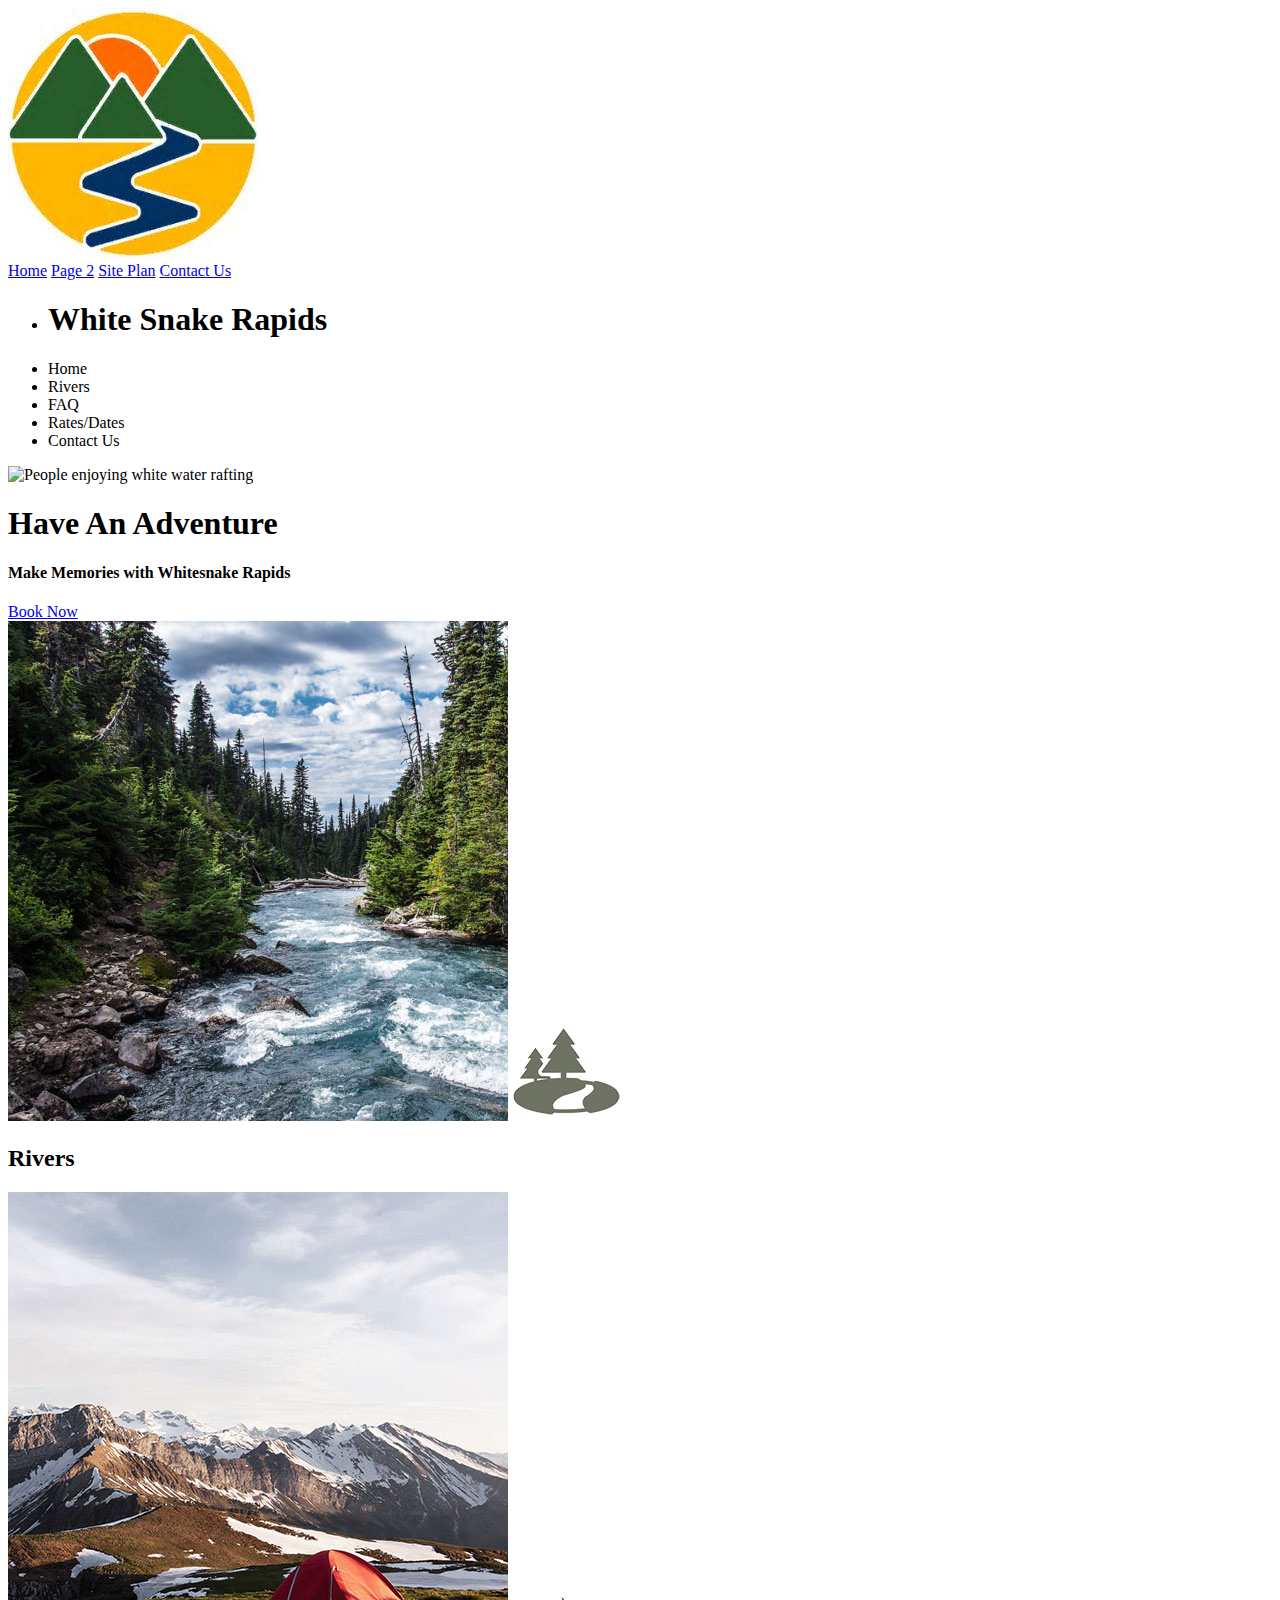
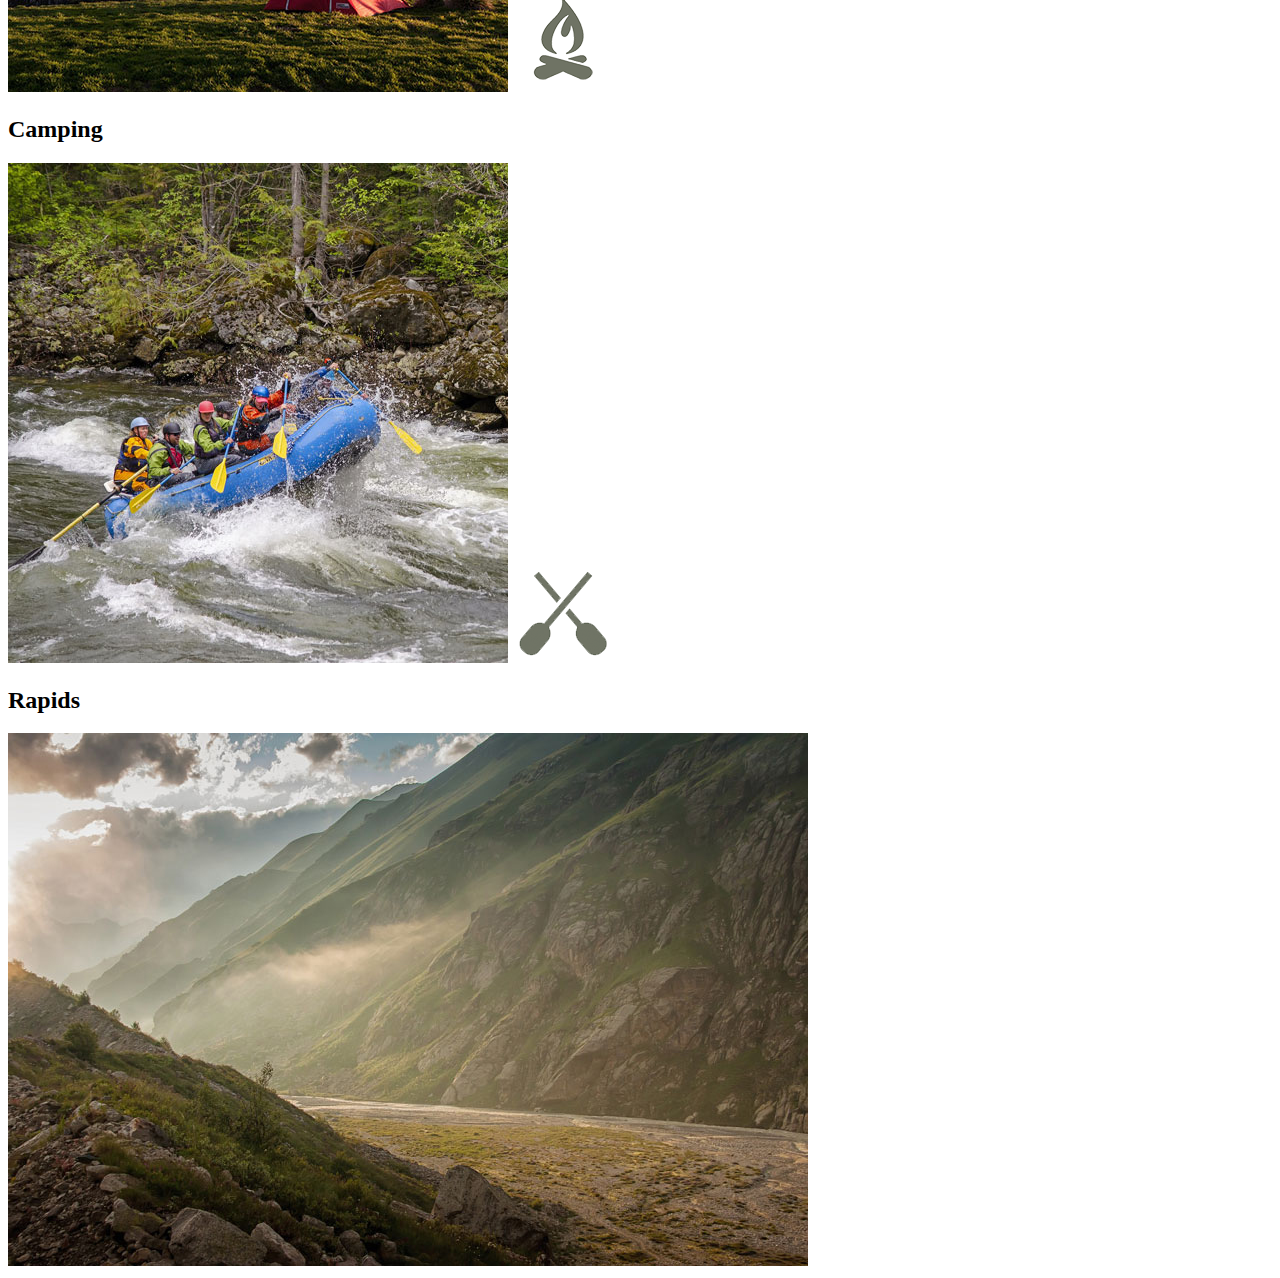
==== wwr/index.html @ b63e9f6f "home page added" ====
<!doctype html>
<html lang="en">
<head>
    <meta charset="utf-8">
    <meta http-equiv="X-UA-Compatible" content="IE=edge">
    <meta name="viewport" content="width=device-width, initial-scale=1.0">
    <title>Whitewater rafting vacation | White Snake Rapids | Home</title>
</head>
<body>
   <header>
        <a id="logo_link" href="index.html"></a>
        <img src="images/whitesnakeraft.jpg" alt="White Snake Rapids Logo">
        <nav>
            <a href="index.html">Home</a>
            <a href="#">Page 2</a>
            <a href="site-plan-rafting.html">Site Plan</a>
            <a href="contactus.html">Contact Us</a>
          <ul>
            <li><h1>White Snake Rapids</h1></li>
            <li>Home</li>
            <li>Rivers</li>
            <li>FAQ</li>
            <li>Rates/Dates</li>
            <li>Contact Us</li>
          </ul>
        </nav>
    </header>
    <div id="hero">
        <img id="hero-img" src="images/hero.png" alt="People enjoying white water rafting">
    </div>
    <section id="hero-msg">
        <h1 class="home-title"> Have An Adventure</h1>
        <h4>Make Memories with Whitesnake Rapids </h4>
        <div class="button-box">
            <a class="book" href="contactus.html">Book Now</a>

        </div>
    </section>
    <main class="home-grid">
        <section class="rivers-card">
            <img class="card-img" src="images/rivers.jpg" alt="river in forest">
            <img class="icon" src="images/river_icon.png" alt="river icon">
            <h2>Rivers</h2>
        </section>
        <section class="camping-card">
            <img class="card-img" src="images/camping.jpg" alt="tent in mountains">
            <img class="icon" src="images/fire_icon.png" alt="fire icon">
            <h2>Camping</h2>
        </section>
        <section class="rapids-card">
            <img class="card-img" src="images/rapids.jpg" alt="rafting boat">
            <img class="icon" src="images/oars.png" alt="oars icon">
            <h2>Rapids</h2>
        </section>
        <img class="mountains" src="images/mountains.jpg" alt="Misty mountains">
    </main>
</body>
</html>
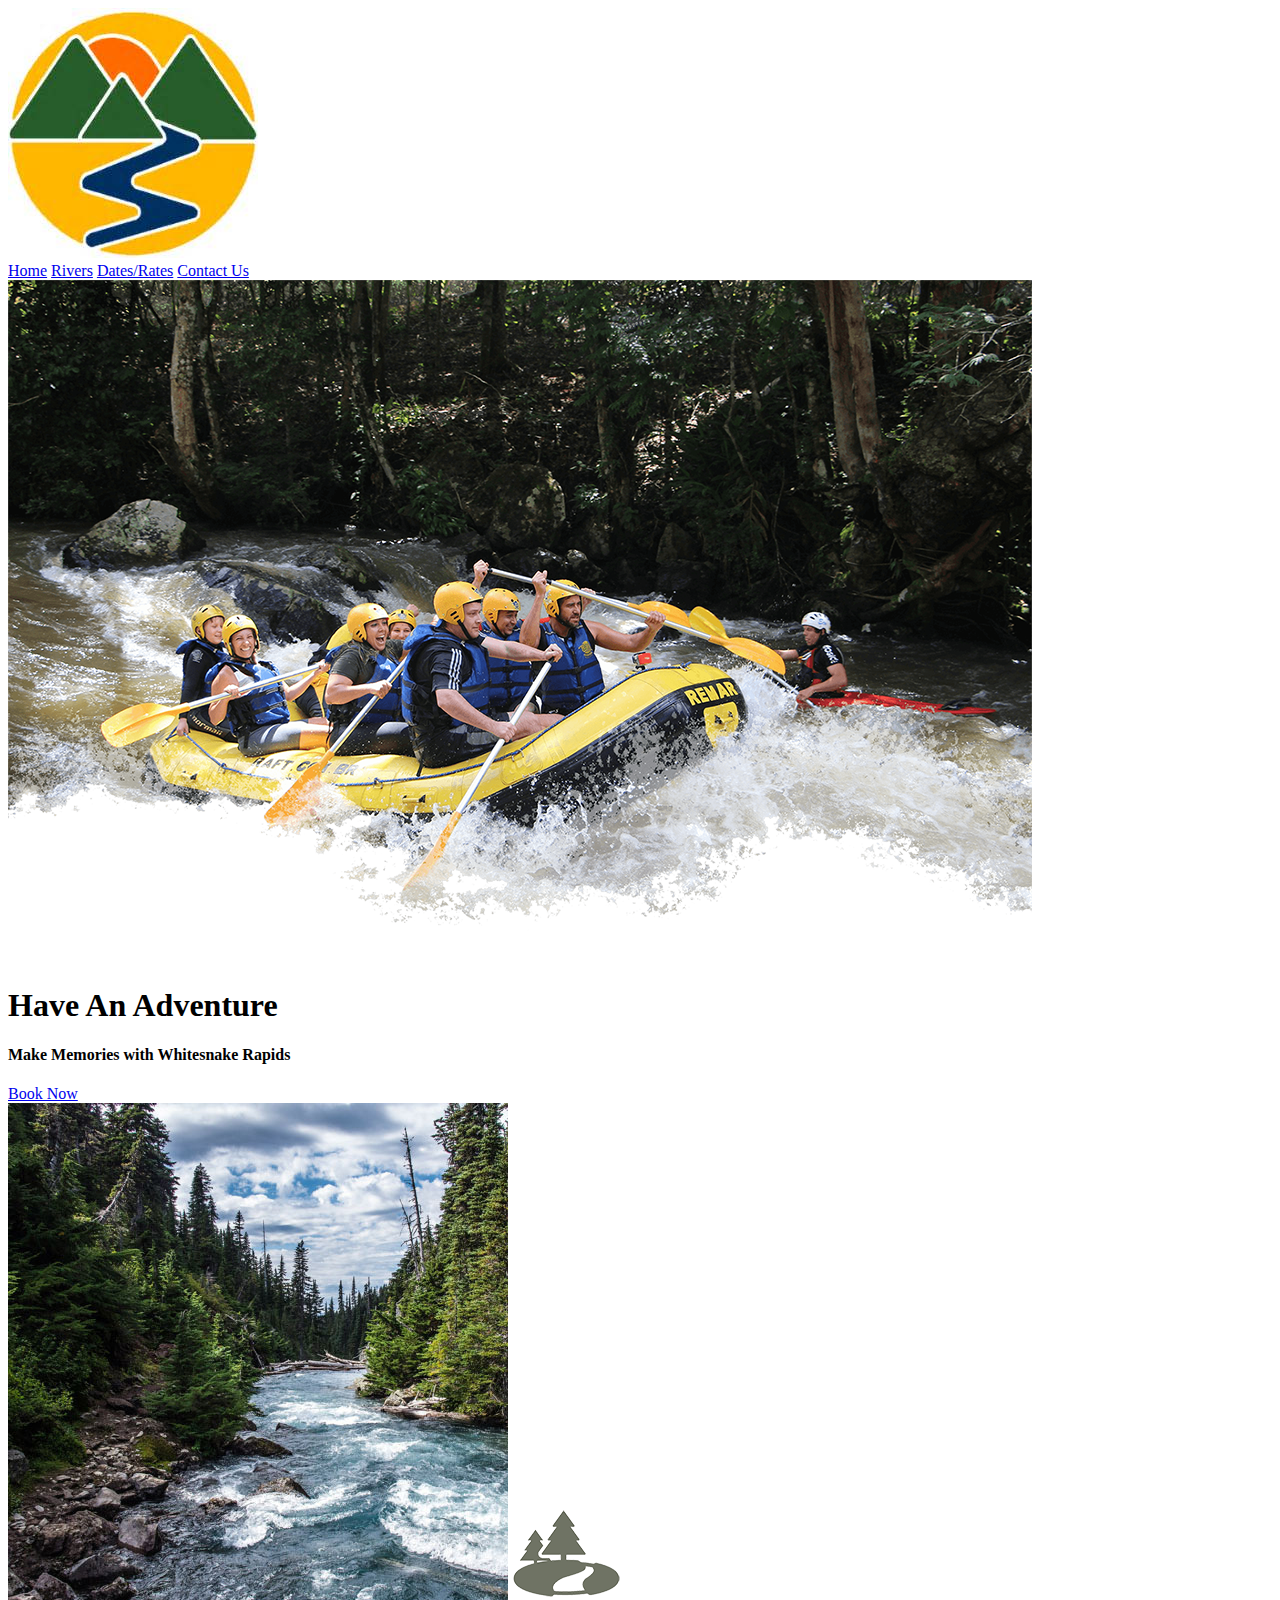
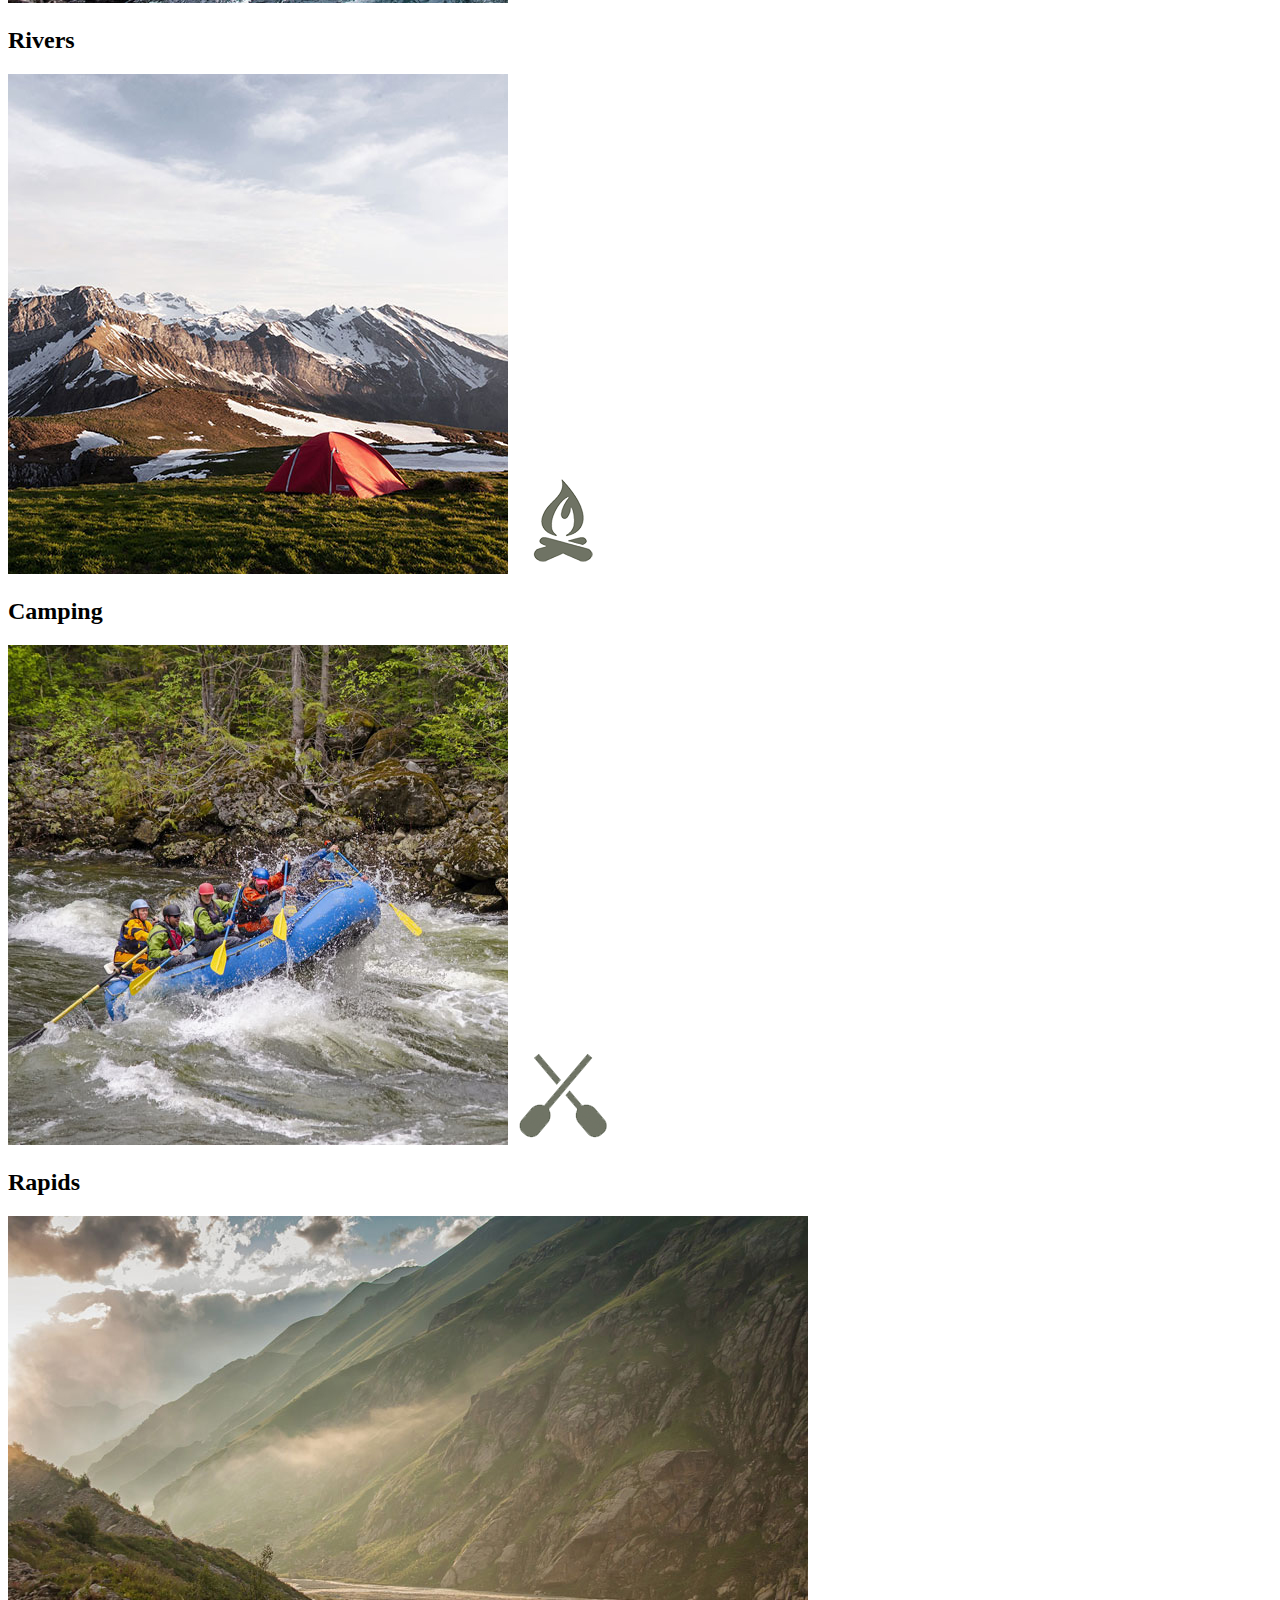
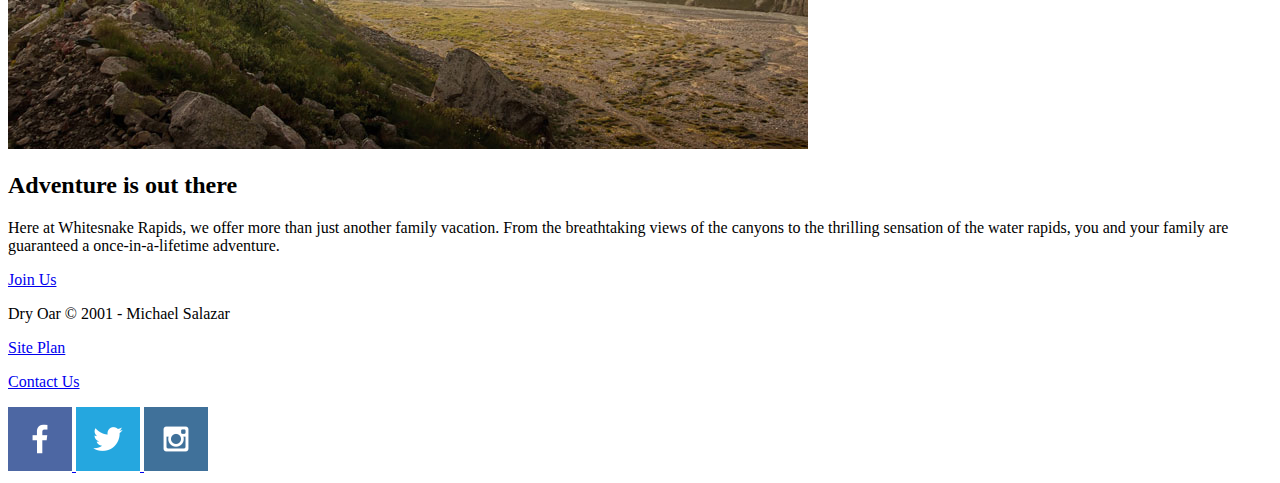
==== commit fabc54e3: "site plan added" ====
--- a/wwr/index.html
+++ b/wwr/index.html
@@ -12,17 +12,10 @@
         <img src="images/whitesnakeraft.jpg" alt="White Snake Rapids Logo">
         <nav>
             <a href="index.html">Home</a>
-            <a href="#">Page 2</a>
-            <a href="site-plan-rafting.html">Site Plan</a>
+            <a href="#">Rivers</a>
+            <a href="#">Dates/Rates</a>
             <a href="contactus.html">Contact Us</a>
-          <ul>
-            <li><h1>White Snake Rapids</h1></li>
-            <li>Home</li>
-            <li>Rivers</li>
-            <li>FAQ</li>
-            <li>Rates/Dates</li>
-            <li>Contact Us</li>
-          </ul>
+    
         </nav>
     </header>
     <div id="hero">
@@ -53,6 +46,27 @@
             <h2>Rapids</h2>
         </section>
         <img class="mountains" src="images/mountains.jpg" alt="Misty mountains">
+        <section class ="msg">
+            <h2>Adventure is out there</h2>
+            <p>Here at Whitesnake Rapids, we offer more than just another family vacation. From the breathtaking views of the canyons to the thrilling sensation of the water rapids, you and your family are guaranteed a once-in-a-lifetime adventure.</p>
+            <a class= 'join' href="rivers.html">Join Us</a>
+        </section>
     </main>
+    <footer>
+        <p>Dry Oar &copy; 2001 - Michael Salazar</p>
+        <p><a href="site-plan-rafting.html">Site Plan</a></p>
+        <p><a href="contactus.html">Contact Us</a></p>
+        <div class="social">
+            <a href="https://facebook.com">
+                <img src="images/facebook.png" alt="fb icon">
+            </a>
+            <a href="https://twitter.com">
+                <img src="images/twitter.png" alt="twitter icon">
+            </a>
+            <a href="https://instagram.com">
+                <img src="images/instagram.png" alt="instagram icon">
+            </a>
+        </div>
+    </footer>
 </body>
 </html>
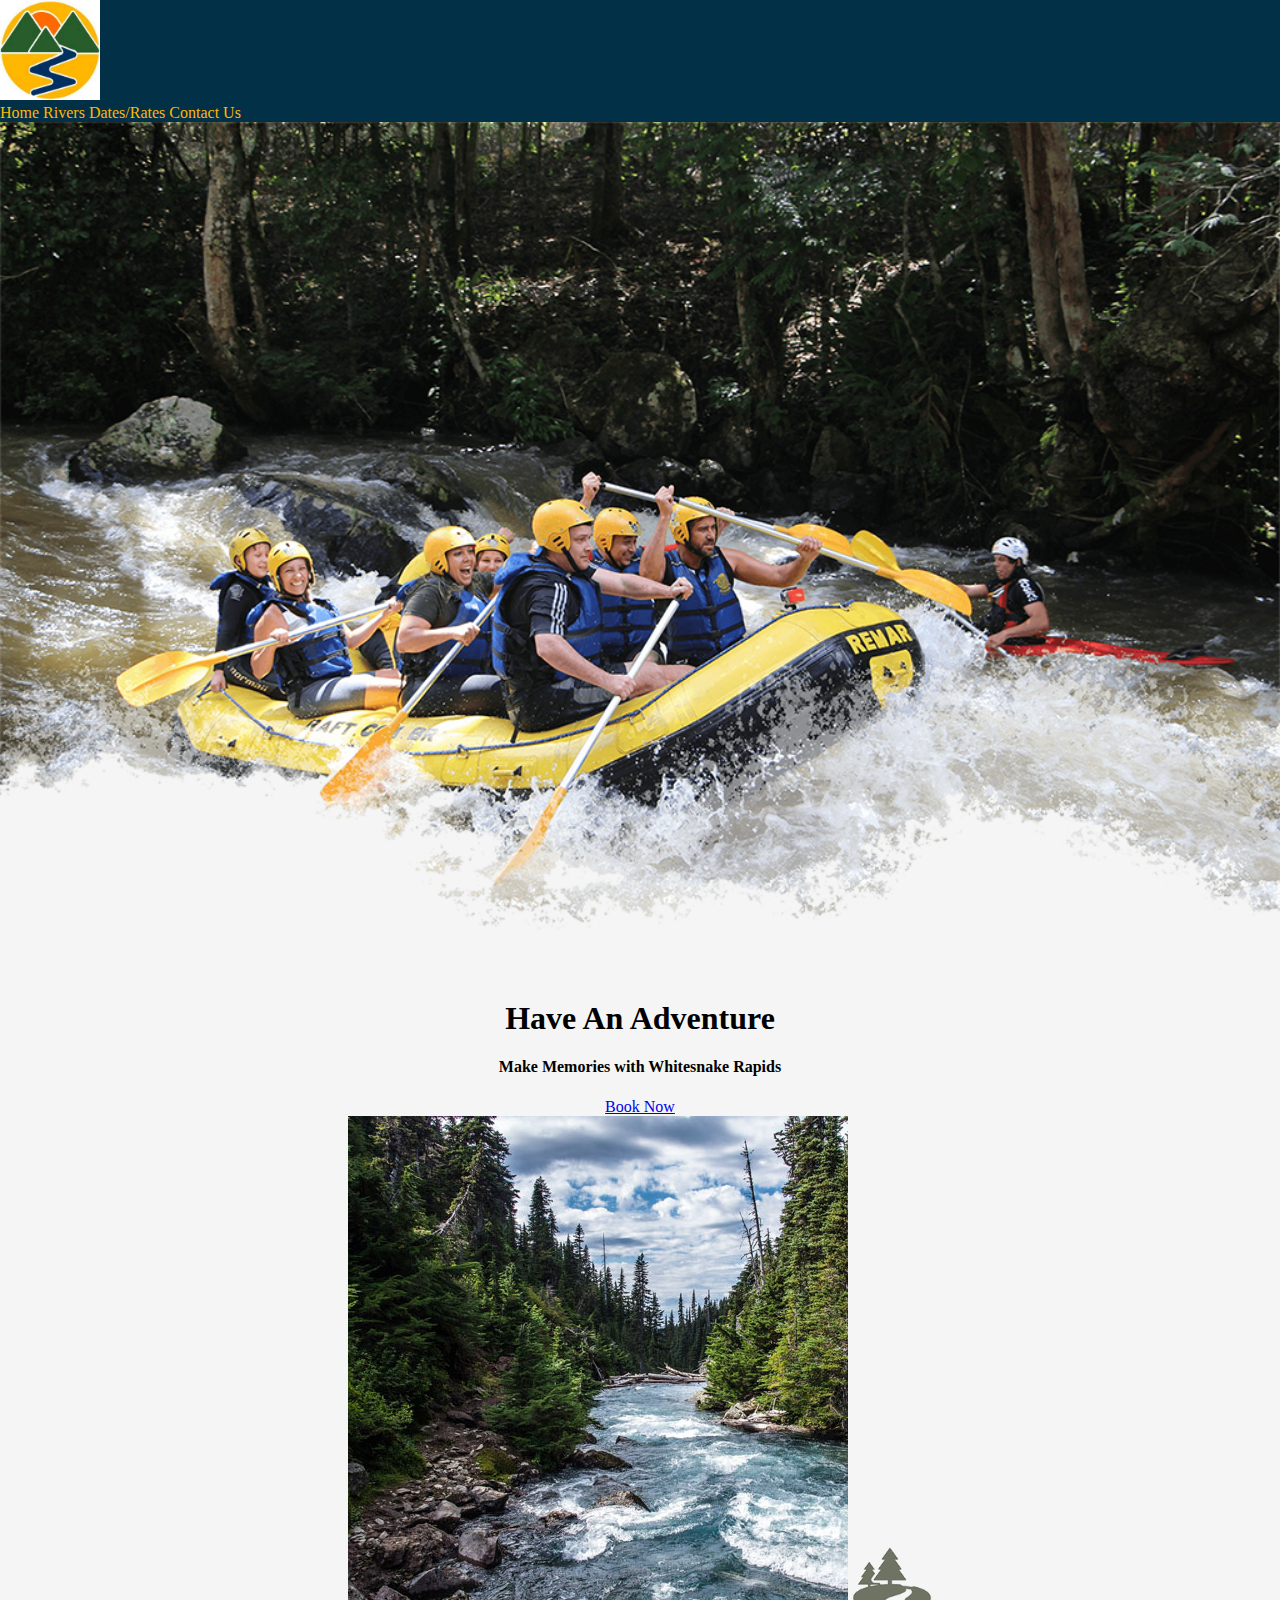
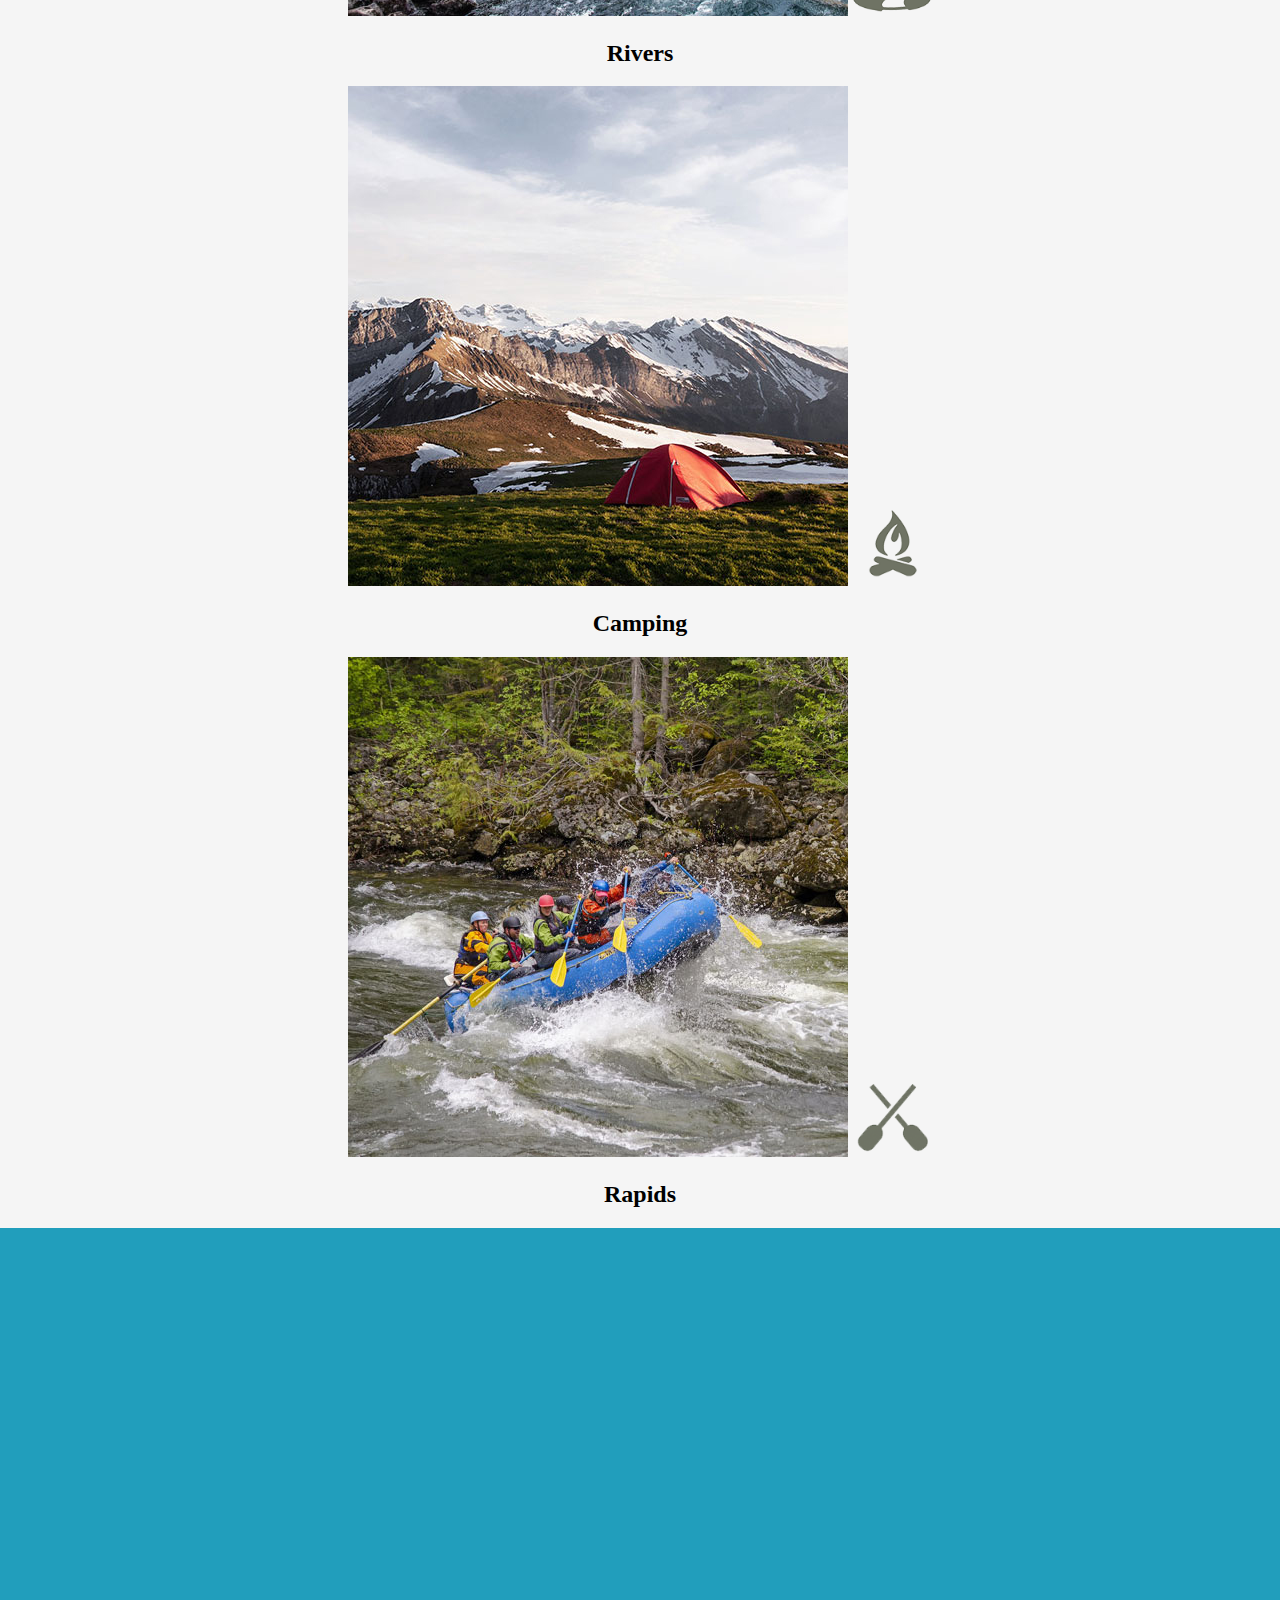
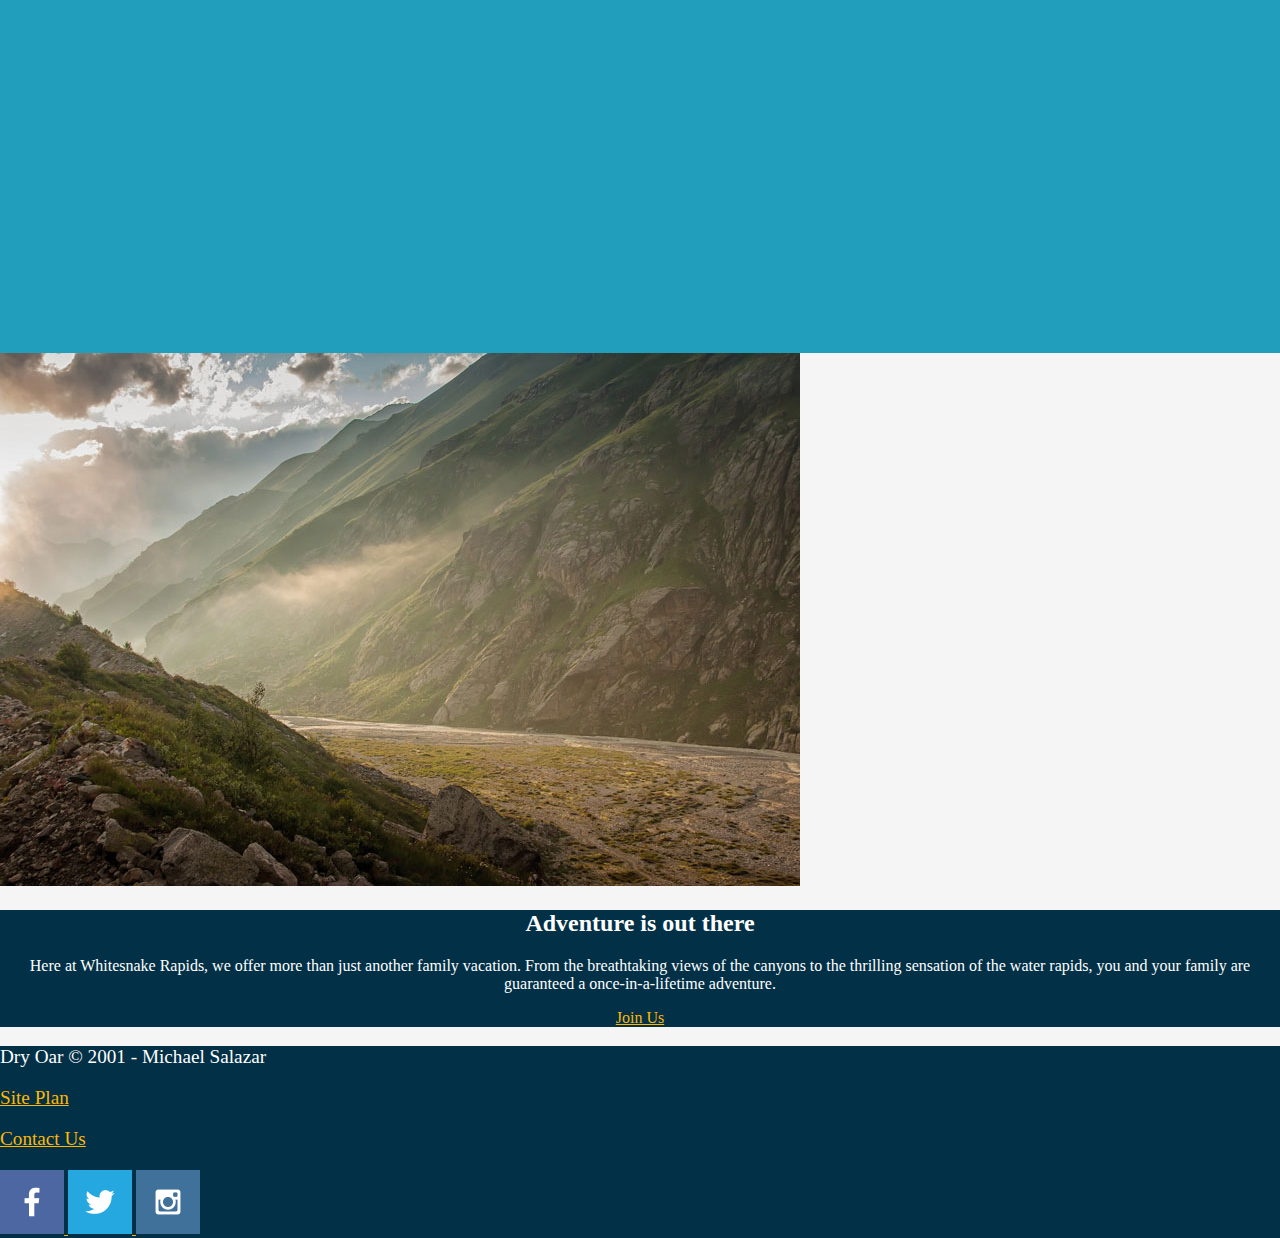
==== commit 734cf765: "css and html added" ====
--- a/wwr/index.html
+++ b/wwr/index.html
@@ -1,12 +1,14 @@
 <!doctype html>
 <html lang="en">
 <head>
+    <link rel="stylesheet" href="styles/styles.css">
     <meta charset="utf-8">
     <meta http-equiv="X-UA-Compatible" content="IE=edge">
     <meta name="viewport" content="width=device-width, initial-scale=1.0">
     <title>Whitewater rafting vacation | White Snake Rapids | Home</title>
 </head>
 <body>
+    <div id="content"> </div>
    <header>
         <a id="logo_link" href="index.html"></a>
         <img src="images/whitesnakeraft.jpg" alt="White Snake Rapids Logo">
@@ -45,6 +47,7 @@
             <img class="icon" src="images/oars.png" alt="oars icon">
             <h2>Rapids</h2>
         </section>
+        <div id="backround"></div>
         <img class="mountains" src="images/mountains.jpg" alt="Misty mountains">
         <section class ="msg">
             <h2>Adventure is out there</h2>
@@ -57,13 +60,13 @@
         <p><a href="site-plan-rafting.html">Site Plan</a></p>
         <p><a href="contactus.html">Contact Us</a></p>
         <div class="social">
-            <a href="https://facebook.com">
+            <a href="https://facebook.com" target="_blank">
                 <img src="images/facebook.png" alt="fb icon">
             </a>
-            <a href="https://twitter.com">
+            <a href="https://twitter.com" target="_blank">
                 <img src="images/twitter.png" alt="twitter icon">
             </a>
-            <a href="https://instagram.com">
+            <a href="https://instagram.com" target="_blank">
                 <img src="images/instagram.png" alt="instagram icon">
             </a>
         </div>
--- a/wwr/styles/styles.css
+++ b/wwr/styles/styles.css
@@ -0,0 +1,114 @@
+body {
+    max-width: 1600px;
+    margin: 0 auto; /* This will center the content horizontally */
+  }
+nav a {
+    text-align: center;
+}
+#hero-img{
+    width: 100%;
+}
+#hero-msg h1 {
+    text-align: center;
+} 
+#hero-msg h4 {
+    text-align: center;
+}
+.button-box {
+    text-align: center;
+}
+main section {
+    text-align: center;
+}
+#backround {
+    height: 725px;
+    background-color: #219ebc;
+}
+body {
+    background-color:whitesmoke
+}
+header{
+    background-color:#023047
+
+}
+nav a:hover {
+    background-color:#FFB703
+}
+.book {
+    background-color: whitesmoke;
+}
+.join {
+    background-color: #023047;
+    color: #FFB703;
+}
+.book:hover {
+    background-color: whitesmoke;
+}
+.join:hover{
+    background-color:#fb8500;
+}
+#background{
+    background-color: #023047;
+}
+.msg{
+    background-color: #023047;
+}
+.msg h2{
+    background-color: #023047;
+    color:white
+}
+.msg p {
+    background-color: #023047;
+    color: white
+}
+footer{
+    background-color: #023047;
+    text-decoration: none;
+    color: white;
+}
+footer a{
+    background-color:#023047;
+    color: #FFB703;
+}
+footer a:hover{
+    background-color: #fb8500;
+}
+nav a{
+    text-align: center;
+    background-color: #023047;
+    color: #FFB703;
+    text-decoration: none;
+}
+nav a :hover{
+    background-color: #FFB703;
+}
+.home-title{
+    background-color:whitesmoke;
+    color: black
+}
+h4{
+    background-color: whitesmoke;
+    color: black
+}
+.icon{
+    width:80px
+}
+footer p{
+    font-size: 1.2em;
+}
+footer p a:hover{
+    text-decoration: underline;
+}
+#logo_link img,
+.card-img + img {
+  width: 80px;
+}
+img[src="images/whitesnakeraft.jpg"] {
+    width: 80x;
+    height: 100px;
+  }
+
+  
+ 
+
+
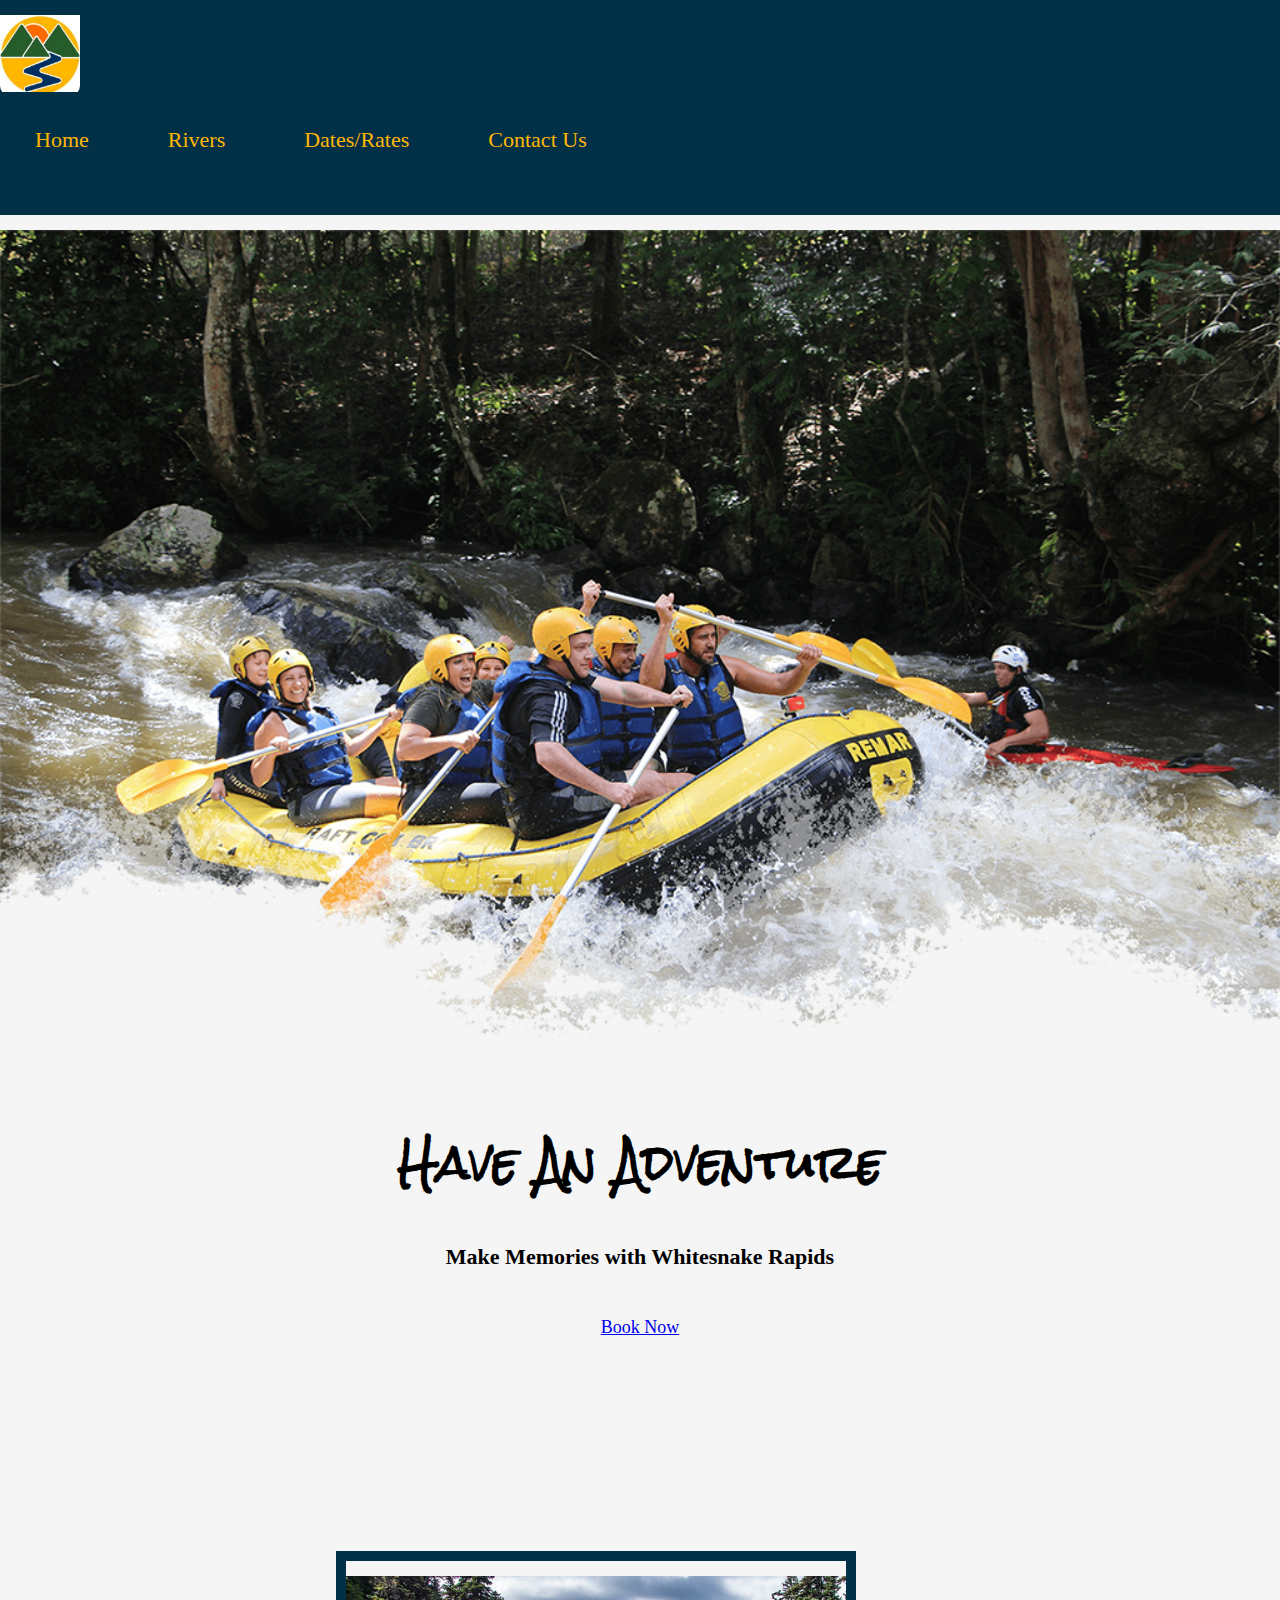
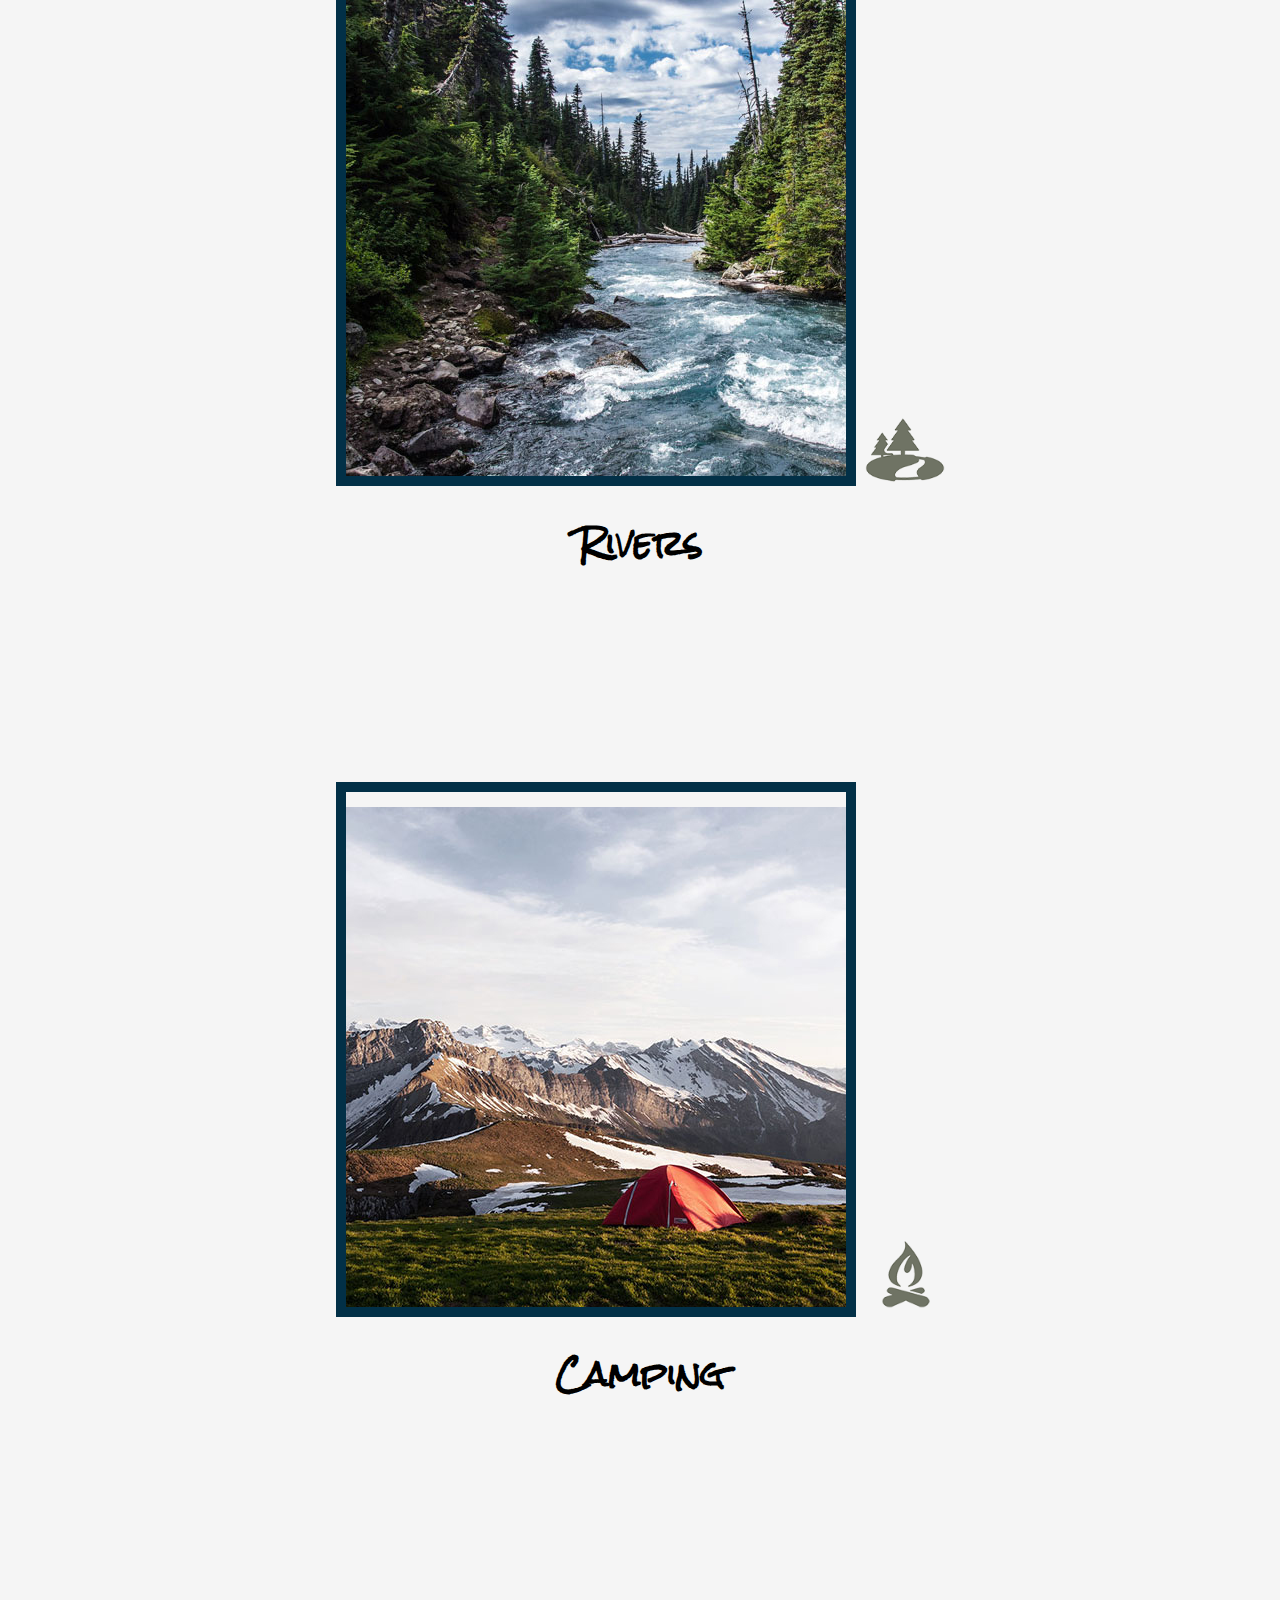
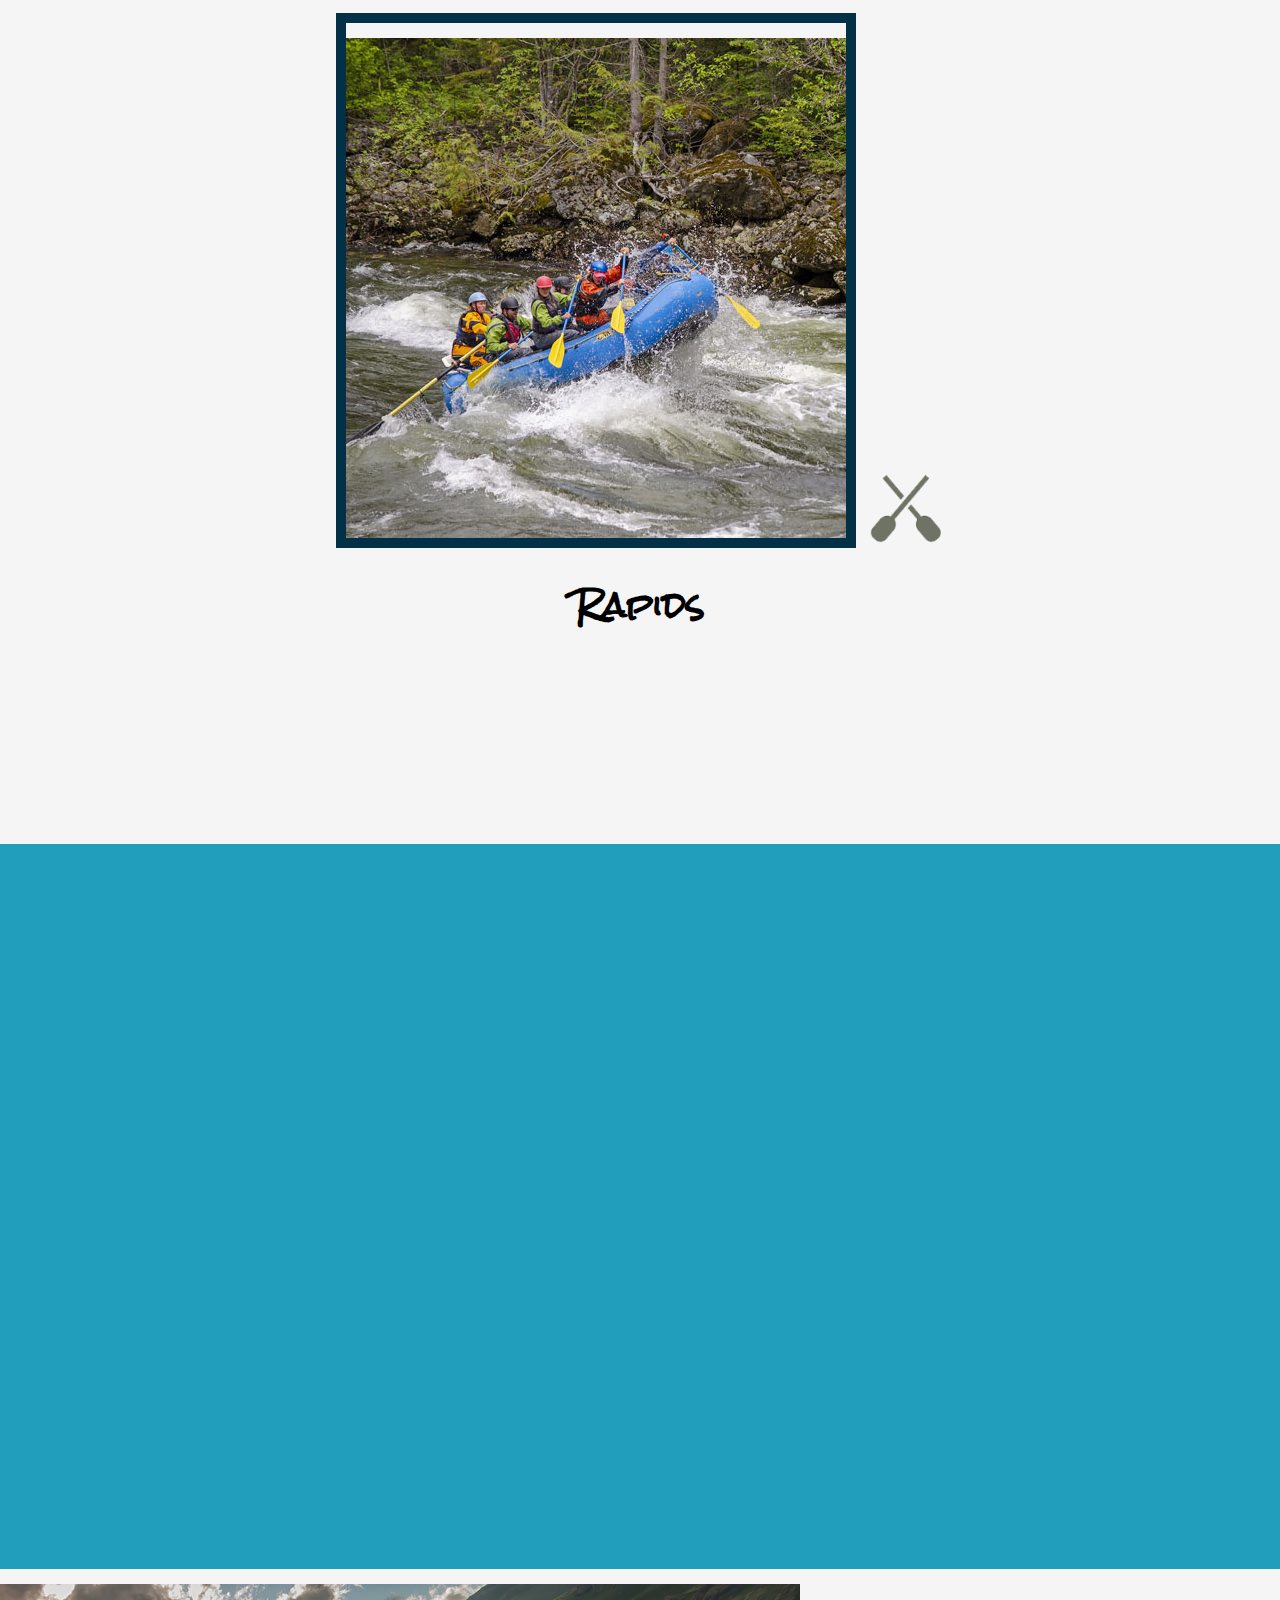
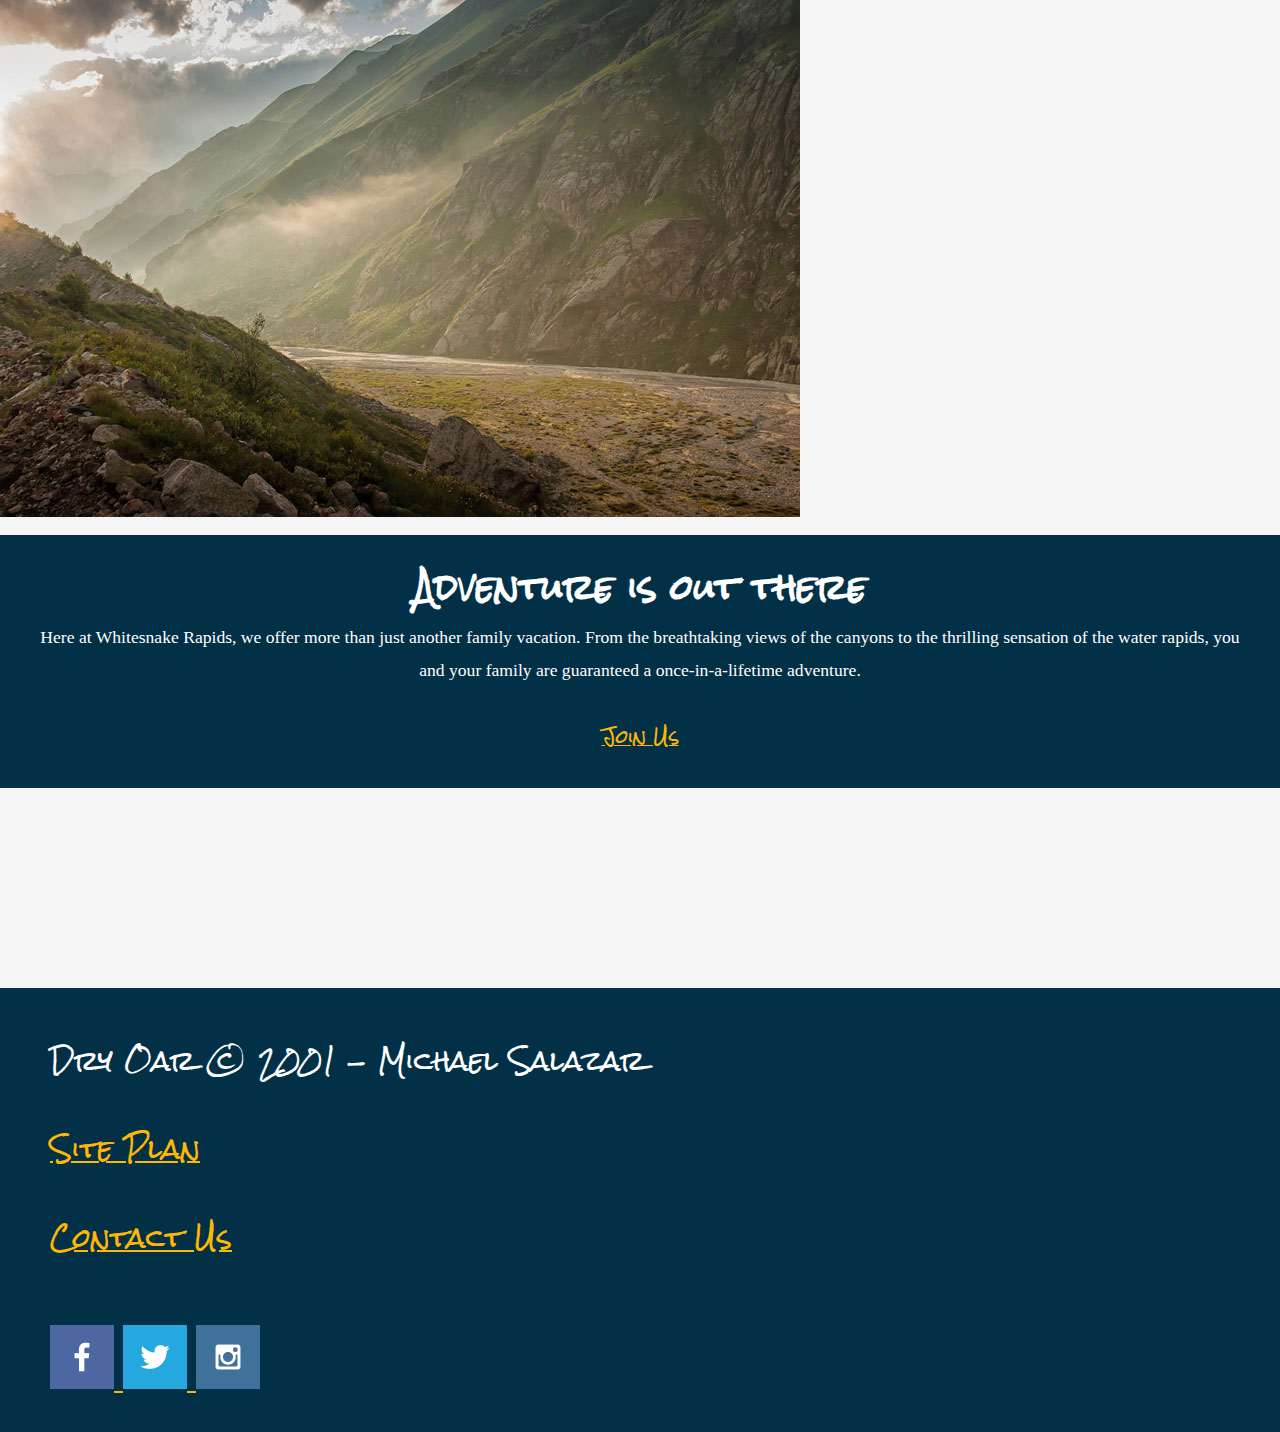
==== commit 587072ad: "css added" ====
--- a/wwr/index.html
+++ b/wwr/index.html
@@ -8,10 +8,12 @@
     <title>Whitewater rafting vacation | White Snake Rapids | Home</title>
 </head>
 <body>
-    <div id="content"> </div>
+    <div id="content"> 
    <header>
-        <a id="logo_link" href="index.html"></a>
-        <img src="images/whitesnakeraft.jpg" alt="White Snake Rapids Logo">
+    <a id="logo_link" href="index.html">
+        <img class="logo" src="images/whitesnakeraft.jpg" alt="White Snake Rapids Logo">
+    </a>
+
         <nav>
             <a href="index.html">Home</a>
             <a href="#">Rivers</a>
@@ -22,7 +24,7 @@
     </header>
     <div id="hero">
         <img id="hero-img" src="images/hero.png" alt="People enjoying white water rafting">
-    </div>
+    
     <section id="hero-msg">
         <h1 class="home-title"> Have An Adventure</h1>
         <h4>Make Memories with Whitesnake Rapids </h4>
@@ -31,6 +33,7 @@
 
         </div>
     </section>
+</div>
     <main class="home-grid">
         <section class="rivers-card">
             <img class="card-img" src="images/rivers.jpg" alt="river in forest">
@@ -71,5 +74,6 @@
             </a>
         </div>
     </footer>
+</div>
 </body>
 </html>
--- a/wwr/styles/styles.css
+++ b/wwr/styles/styles.css
@@ -1,15 +1,34 @@
+@import url('https://fonts.googleapis.com/css2?family=Rock+Salt&family=RocknRoll+One&display=swap');
+
+:root{
+    --heading-font: 'Rock Salt';
+    --paragraph-font: 'RocknRoll';
+
+}
+
 body {
+    font-family: var(--heading-font);
+    font-size: 22px;
     max-width: 1600px;
     margin: 0 auto; /* This will center the content horizontally */
+    padding: 0;
+  } 
+  h2{
+    margin: 0;
+  }
+  #logo_link{
+    padding-top: 5px;
   }
 nav a {
     text-align: center;
+    padding: 35px
 }
 #hero-img{
     width: 100%;
 }
 #hero-msg h1 {
     text-align: center;
+    font-family: var(--heading-font);
 } 
 #hero-msg h4 {
     text-align: center;
@@ -28,18 +47,30 @@
     background-color:whitesmoke
 }
 header{
+    height: 215px;
     background-color:#023047
+    
 
 }
 nav a:hover {
     background-color:#FFB703
 }
 .book {
+    border-radius: 5px;
+    margin-top: 50px;
+    font-family: var(--paragraph-font);
+    font-size: 18px;
     background-color: whitesmoke;
+    padding: 15px 30px;
 }
 .join {
+    border-radius: 5px;
+    margin-top: 50px;
+    font-family: var(--heading-font);
+    font-size: 18px;
     background-color: #023047;
     color: #FFB703;
+    padding: 15px 30px;
 }
 .book:hover {
     background-color: whitesmoke;
@@ -51,17 +82,26 @@
     background-color: #023047;
 }
 .msg{
+    padding: 35px;
     background-color: #023047;
+    line-height: 1.5em;
 }
 .msg h2{
+    font-family: var(--heading-font);
     background-color: #023047;
     color:white
 }
 .msg p {
+    padding-bottom: 15px;
+    font-family: var(--paragraph-font);
+    font-size: .8em;
     background-color: #023047;
     color: white
 }
 footer{
+    margin-top: 200px;
+    padding: 25px 50px;
+    padding-top:15px ;
     background-color: #023047;
     text-decoration: none;
     color: white;
@@ -74,6 +114,7 @@
     background-color: #fb8500;
 }
 nav a{
+    font-family: var(--paragraph-font);
     text-align: center;
     background-color: #023047;
     color: #FFB703;
@@ -83,15 +124,23 @@
     background-color: #FFB703;
 }
 .home-title{
+    margin-top: 10px;
+    font-family: var(--heading-font);
+    font-size: 2em;
     background-color:whitesmoke;
-    color: black
+    color:black
+    
+    
 }
 h4{
+    font-family: var(--paragraph-font);
     background-color: whitesmoke;
     color: black
 }
 .icon{
+    padding-top: 10px;
     width:80px
+    
 }
 footer p{
     font-size: 1.2em;
@@ -103,10 +152,34 @@
 .card-img + img {
   width: 80px;
 }
-img[src="images/whitesnakeraft.jpg"] {
-    width: 80x;
-    height: 100px;
+.logo {
+    width: 80px;
+    height: 80px;
+    border-radius: 10%;
+    background-color: #023047;
   }
+  .social{
+    padding-top: 15px;
+  }
+  img{
+    padding-top: 15px;
+  }
+  .rivers-card{
+    margin: 200px 0;
+  }
+  .camping-card{
+    margin: 200px 0;
+  }
+  .rapids-card{
+    margin: 200px 0;
+  }
+  .card-img{
+    border: 10px solid #023047
+  }
+  main section img {
+    box-sizing: border-box;
+  }
+
 
   
  
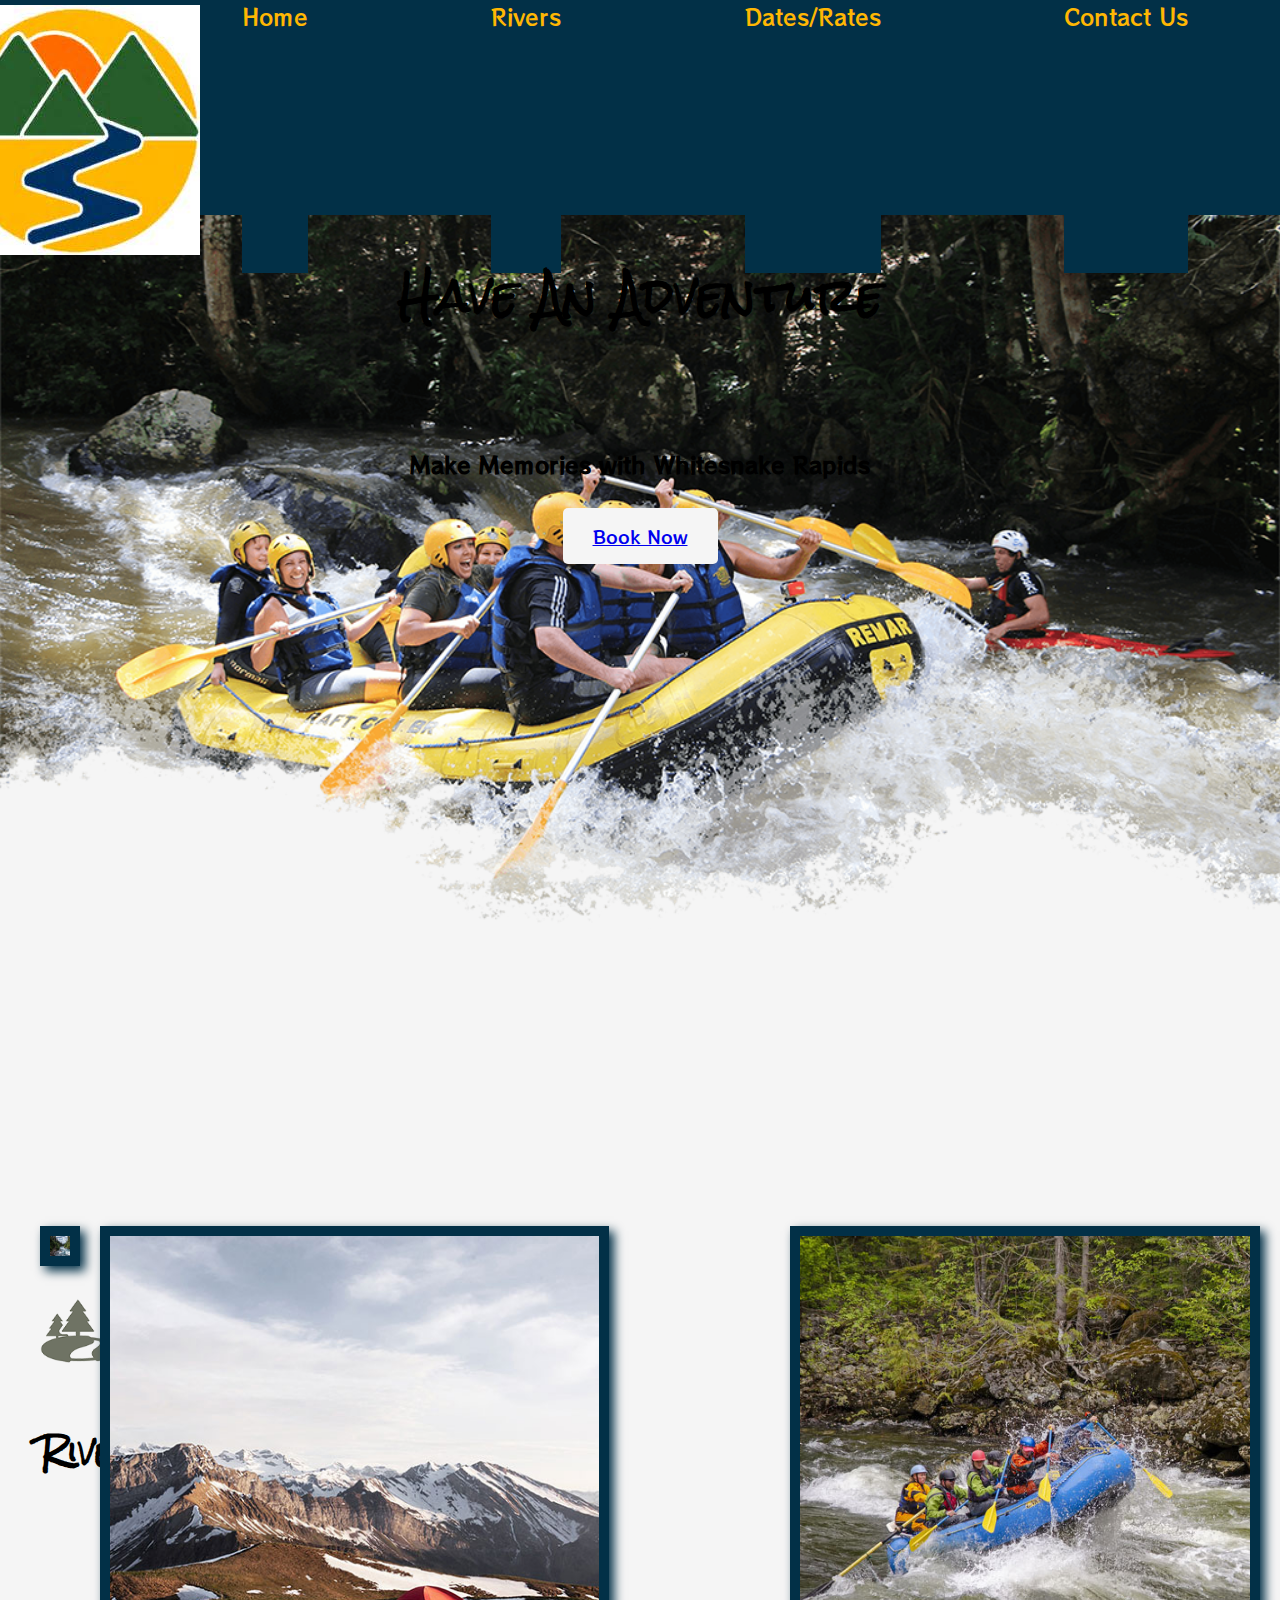
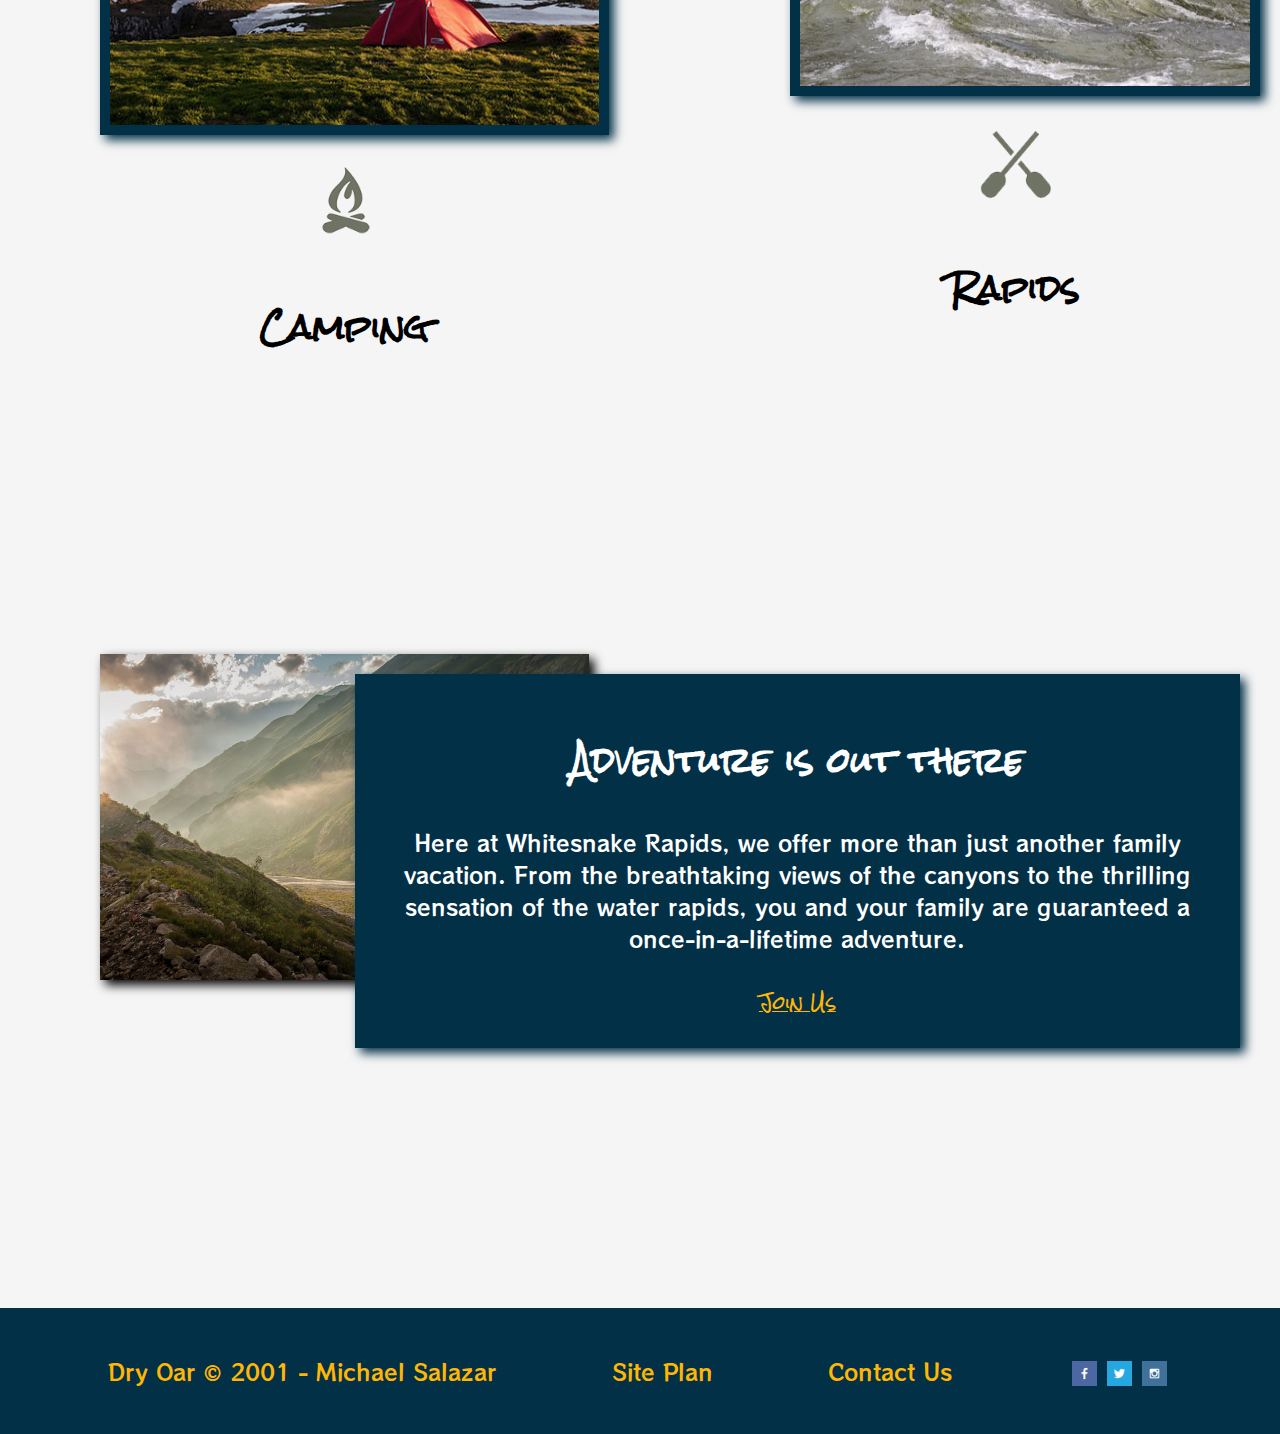
==== commit f7016fa6: "css added" ====
--- a/wwr/index.html
+++ b/wwr/index.html
@@ -13,8 +13,7 @@
     <a id="logo_link" href="index.html">
         <img class="logo" src="images/whitesnakeraft.jpg" alt="White Snake Rapids Logo">
     </a>
-
-        <nav>
+      <nav>
             <a href="index.html">Home</a>
             <a href="#">Rivers</a>
             <a href="#">Dates/Rates</a>
@@ -23,17 +22,17 @@
         </nav>
     </header>
     <div id="hero">
+        <div id="hero-box">
         <img id="hero-img" src="images/hero.png" alt="People enjoying white water rafting">
-    
-    <section id="hero-msg">
+        </div>
+        <section id="hero-msg">
         <h1 class="home-title"> Have An Adventure</h1>
         <h4>Make Memories with Whitesnake Rapids </h4>
         <div class="button-box">
-            <a class="book" href="contactus.html">Book Now</a>
-
-        </div>
-    </section>
-</div>
+         <a class="book" href="rates.html">Book Now</a>
+         </div>
+       </section>
+    </div>
     <main class="home-grid">
         <section class="rivers-card">
             <img class="card-img" src="images/rivers.jpg" alt="river in forest">
--- a/wwr/styles/styles.css
+++ b/wwr/styles/styles.css
@@ -1,187 +1,229 @@
+/* Import fonts */
 @import url('https://fonts.googleapis.com/css2?family=Rock+Salt&family=RocknRoll+One&display=swap');
 
-:root{
-    --heading-font: 'Rock Salt';
-    --paragraph-font: 'RocknRoll';
-
-}
-
+/* Variable definitions */
+:root {
+  --heading-font: 'Rock Salt';
+  --paragraph-font: 'RocknRoll One';
+}
+
+/* Global styles */
 body {
-    font-family: var(--heading-font);
-    font-size: 22px;
-    max-width: 1600px;
-    margin: 0 auto; /* This will center the content horizontally */
-    padding: 0;
-  } 
-  h2{
-    margin: 0;
-  }
-  #logo_link{
-    padding-top: 5px;
-  }
+  font-family: var(--heading-font);
+  font-size: 22px;
+  max-width: 1600px;
+  margin: 0 auto;
+  padding: 0;
+  background-color: whitesmoke;
+}
+
+/* Header */
+header {
+  display: grid;
+  grid-template-columns: 150px auto;
+  height: 215px;
+  background-color: #023047;
+}
+
+#logo_link {
+  padding-top: 5px;
+  justify-self: center;
+  align-self: center;
+}
+
+nav {
+  display: flex;
+  justify-content: space-around;
+}
+
 nav a {
-    text-align: center;
-    padding: 35px
-}
-#hero-img{
-    width: 100%;
-}
+  font-family: var(--paragraph-font);
+  text-align: center;
+  background-color: #023047;
+  color: #FFB703;
+  text-decoration: none;
+}
+
+nav a:hover {
+  background-color: #FFB703;
+}
+
+/* Hero section */
+#hero {
+  display: grid;
+  grid-template-columns: 1fr 3fr 1fr;
+  margin-top: -100px;
+}
+
+#hero-img {
+  width: 100%;
+}
+
+#hero-msg {
+  margin-top: 100px;
+  grid-column: 2/3;
+  grid-row: 1/2;
+}
+
 #hero-msg h1 {
-    text-align: center;
-    font-family: var(--heading-font);
-} 
+  text-align: center;
+  font-family: var(--heading-font);
+}
+
 #hero-msg h4 {
-    text-align: center;
-}
+  text-align: center;
+  margin-top: 100px;
+  font-family: var(--paragraph-font);
+  color: black;
+}
+
+#hero-box {
+  grid-column: 1/4;
+  grid-row: 1/3;
+  z-index: -1;
+}
+
+#backround{
+  grid-column: 1/11;
+  grid-row: 4/9;
+}
+
 .button-box {
-    text-align: center;
-}
-main section {
-    text-align: center;
-}
-#backround {
-    height: 725px;
-    background-color: #219ebc;
-}
-body {
-    background-color:whitesmoke
-}
-header{
-    height: 215px;
-    background-color:#023047
-    
-
-}
-nav a:hover {
-    background-color:#FFB703
-}
+  text-align: center;
+}
+
 .book {
-    border-radius: 5px;
-    margin-top: 50px;
-    font-family: var(--paragraph-font);
-    font-size: 18px;
-    background-color: whitesmoke;
-    padding: 15px 30px;
-}
+  border-radius: 5px;
+  margin-top: 50px;
+  font-family: var(--paragraph-font);
+  font-size: 18px;
+  background-color: whitesmoke;
+  padding: 15px 30px;
+}
+
 .join {
-    border-radius: 5px;
-    margin-top: 50px;
-    font-family: var(--heading-font);
-    font-size: 18px;
-    background-color: #023047;
-    color: #FFB703;
-    padding: 15px 30px;
-}
+  border-radius: 5px;
+  margin-top: 50px;
+  font-family: var(--heading-font);
+  font-size: 18px;
+  background-color: #023047;
+  color: #FFB703;
+  padding: 15px 30px;
+}
+
 .book:hover {
-    background-color: whitesmoke;
-}
-.join:hover{
-    background-color:#fb8500;
-}
-#background{
-    background-color: #023047;
-}
-.msg{
-    padding: 35px;
-    background-color: #023047;
-    line-height: 1.5em;
-}
-.msg h2{
-    font-family: var(--heading-font);
-    background-color: #023047;
-    color:white
-}
+  background-color: whitesmoke;
+}
+
+.join:hover {
+  background-color: #fb8500;
+}
+
+/* Main section */
+main {
+  display: grid;
+  grid-gap: 20px;
+  padding: 20px;
+}
+
+.home-grid {
+  display: grid;
+  grid-template-columns: repeat(3, 1fr);
+  grid-gap: 20px;
+}
+
+section {
+  text-align: center;
+}
+
+.card-img {
+  width: 100%;
+  box-shadow: 5px 5px 10px #023047;
+  border: 10px solid #023047;
+  transition: transform 0.5s;
+}
+
+.card-img:hover {
+  opacity: 0.6;
+  transform: scale(1.1);
+}
+
+.icon {
+  padding-top: 10px;
+  width: 80px;
+}
+
+.rivers-card {
+  grid-column: 2/4;
+  grid-row: 2/3;
+  margin: 200px 0;
+}
+
+.camping-card {
+  grid-column: 5/7;
+  grid-row: 2/3;
+  margin: 200px 0;
+}
+
+.rapids-card {
+  grid-column: 8/10;
+  grid-row: 2/3;
+  margin: 200px 0;
+}
+
+.msg {
+  grid-column: 6/10;
+  grid-row: 6/7;
+  background-color: #023047;
+  color: white;
+  padding: 20px;
+  box-shadow: 5px 5px 10px #023047;
+}
+
+.msg h2 {
+  font-family: var(--heading-font);
+  text-align: center;
+}
+
 .msg p {
-    padding-bottom: 15px;
-    font-family: var(--paragraph-font);
-    font-size: .8em;
-    background-color: #023047;
-    color: white
-}
-footer{
-    margin-top: 200px;
-    padding: 25px 50px;
-    padding-top:15px ;
-    background-color: #023047;
-    text-decoration: none;
-    color: white;
-}
-footer a{
-    background-color:#023047;
-    color: #FFB703;
-}
-footer a:hover{
-    background-color: #fb8500;
-}
-nav a{
-    font-family: var(--paragraph-font);
-    text-align: center;
-    background-color: #023047;
-    color: #FFB703;
-    text-decoration: none;
-}
-nav a :hover{
-    background-color: #FFB703;
-}
-.home-title{
-    margin-top: 10px;
-    font-family: var(--heading-font);
-    font-size: 2em;
-    background-color:whitesmoke;
-    color:black
-    
-    
-}
-h4{
-    font-family: var(--paragraph-font);
-    background-color: whitesmoke;
-    color: black
-}
-.icon{
-    padding-top: 10px;
-    width:80px
-    
-}
-footer p{
-    font-size: 1.2em;
-}
-footer p a:hover{
-    text-decoration: underline;
-}
-#logo_link img,
-.card-img + img {
-  width: 80px;
-}
-.logo {
-    width: 80px;
-    height: 80px;
-    border-radius: 10%;
-    background-color: #023047;
-  }
-  .social{
-    padding-top: 15px;
-  }
-  img{
-    padding-top: 15px;
-  }
-  .rivers-card{
-    margin: 200px 0;
-  }
-  .camping-card{
-    margin: 200px 0;
-  }
-  .rapids-card{
-    margin: 200px 0;
-  }
-  .card-img{
-    border: 10px solid #023047
-  }
-  main section img {
-    box-sizing: border-box;
-  }
-
-
-  
- 
-
-
+  font-family: var(--paragraph-font);
+}
+
+/* Footer */
+footer {
+  background-color: #023047;
+  color: #FFB703;
+  padding: 25px 50px;
+  margin-top: 200px;
+  display: flex;
+  justify-content: space-around;
+  align-items: center;
+  text-align: center;
+}
+
+footer p, footer a {
+  font-family: var(--paragraph-font);
+  color: #FFB703;
+  text-decoration: none;
+}
+
+.social {
+  display: flex;
+  justify-content: center;
+  margin-top: 10px;
+}
+
+.social a {
+  margin: 0 5px;
+}
+
+.social img {
+  width: 25px;
+}
+
+.mountains{
+  width: 100%;
+  grid-column: 5/7;
+  grid-row: 5/8;
+  box-shadow: 5px 5px 10px
+}
